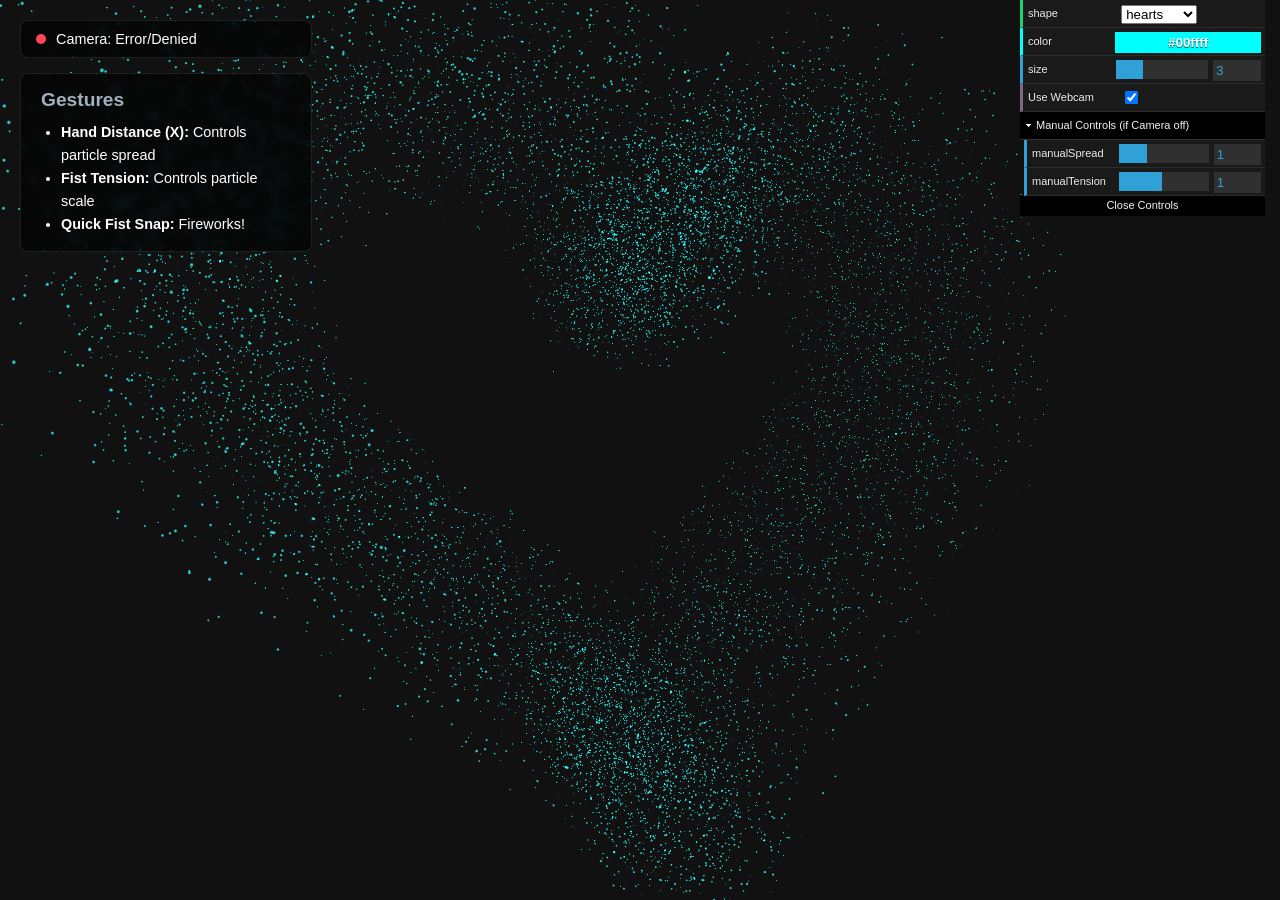
==== 3d-particle-playground/index.html @ 381595c7 "Update 3D Particle Playground with MediaPipe gesture tracking and new UI" ====
<!DOCTYPE html>
<html lang="en">
<head>
    <meta charset="UTF-8">
    <meta name="viewport" content="width=device-width, initial-scale=1.0">
    <title>3D Particle Playground</title>
    <link rel="stylesheet" href="style.css">
</head>
<body>
    <!-- Hidden video element for MediaPipe -->
    <video id="video" style="display: none;" autoplay playsinline></video>
    
    <!-- UI Overlay elements -->
    <div id="ui-container">
        <div id="camera-status">
            <span class="indicator red"></span> Camera: Disconnected
        </div>
        <div id="readme-panel">
            <h2>Gestures</h2>
            <ul>
                <li><strong>Hand Distance (X):</strong> Controls particle spread</li>
                <li><strong>Fist Tension:</strong> Controls particle scale</li>
                <li><strong>Quick Fist Snap:</strong> Fireworks!</li>
            </ul>
        </div>
    </div>

    <!-- Libraries -->
    <script src="libs/three.min.js"></script>
    <script src="libs/camera_utils.js"></script>
    <script src="libs/hands.js"></script>
    <script src="libs/dat.gui.min.js"></script>
    
    <!-- Main Script -->
    <script src="script.js"></script>
</body>
</html>
---- 3d-particle-playground/style.css ----
body {
    margin: 0;
    overflow: hidden;
    background-color: #111;
    color: #fff;
    font-family: 'Segoe UI', Tahoma, Geneva, Verdana, sans-serif;
}

canvas {
    display: block;
    width: 100vw;
    height: 100vh;
}

#ui-container {
    position: absolute;
    top: 20px;
    left: 20px;
    pointer-events: none;
    z-index: 10;
}

#camera-status {
    background: rgba(0, 0, 0, 0.6);
    padding: 10px 15px;
    border-radius: 8px;
    display: flex;
    align-items: center;
    margin-bottom: 15px;
    backdrop-filter: blur(4px);
    border: 1px solid rgba(255, 255, 255, 0.1);
    font-size: 0.9rem;
}

.indicator {
    width: 10px;
    height: 10px;
    border-radius: 50%;
    margin-right: 10px;
    display: inline-block;
}

.indicator.red { background-color: #ff4757; }
.indicator.green { background-color: #2ed573; box-shadow: 0 0 8px #2ed573; }

#readme-panel {
    background: rgba(0, 0, 0, 0.6);
    padding: 15px 20px;
    border-radius: 8px;
    backdrop-filter: blur(4px);
    border: 1px solid rgba(255, 255, 255, 0.1);
    max-width: 250px;
}

#readme-panel h2 {
    margin: 0 0 10px 0;
    font-size: 1.2rem;
    color: #a4b0be;
}

#readme-panel ul {
    margin: 0;
    padding-left: 20px;
    font-size: 0.9rem;
    line-height: 1.6;
}

/* Make dat.GUI modern */
.dg.ac {
    z-index: 20 !important;
}
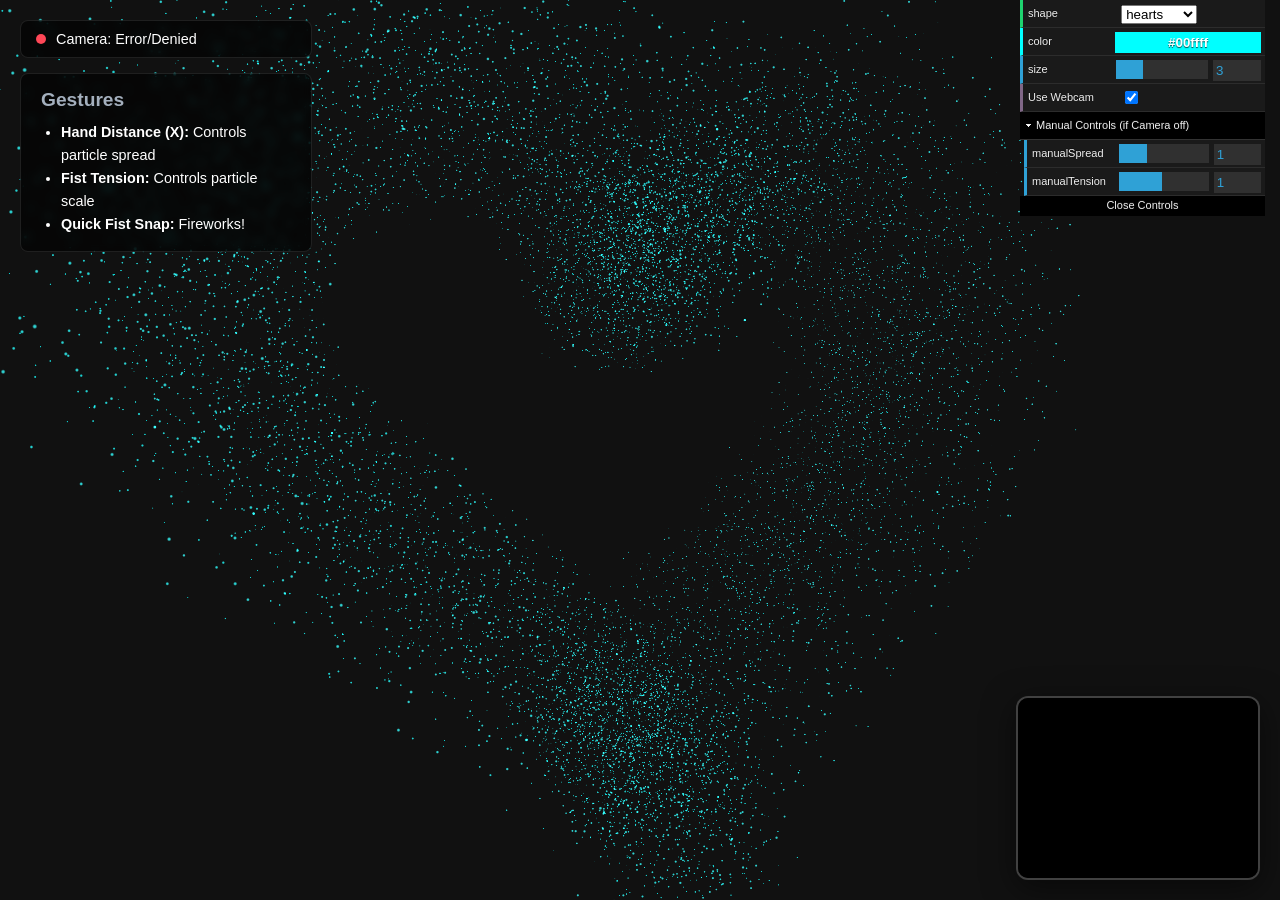
==== commit 85c82162: "Add shape buttons to saturn simulation and PIP camera feed to particle playground" ====
--- a/3d-particle-playground/index.html
+++ b/3d-particle-playground/index.html
@@ -7,8 +7,11 @@
     <link rel="stylesheet" href="style.css">
 </head>
 <body>
-    <!-- Hidden video element for MediaPipe -->
-    <video id="video" style="display: none;" autoplay playsinline></video>
+    <!-- Video and canvas for MediaPipe PIP -->
+    <div id="pip_hand_container">
+        <video id="video" style="display: none;" autoplay playsinline></video>
+        <canvas id="pip_hand_canvas"></canvas>
+    </div>
     
     <!-- UI Overlay elements -->
     <div id="ui-container">
--- a/3d-particle-playground/style.css
+++ b/3d-particle-playground/style.css
@@ -69,3 +69,27 @@
 .dg.ac {
     z-index: 20 !important;
 }
+
+#pip_hand_container {
+    position: fixed;
+    bottom: 20px;
+    right: 20px;
+    width: 240px;
+    height: 180px;
+    border-radius: 12px;
+    overflow: hidden;
+    z-index: 100;
+    border: 2px solid rgba(255, 255, 255, 0.2);
+    box-shadow: 0 8px 32px rgba(0, 0, 0, 0.5);
+    background-color: #111;
+}
+
+#pip_hand_canvas {
+    position: absolute;
+    top: 0;
+    left: 0;
+    width: 100%;
+    height: 100%;
+    transform: scaleX(-1);
+    background-color: #000;
+}
